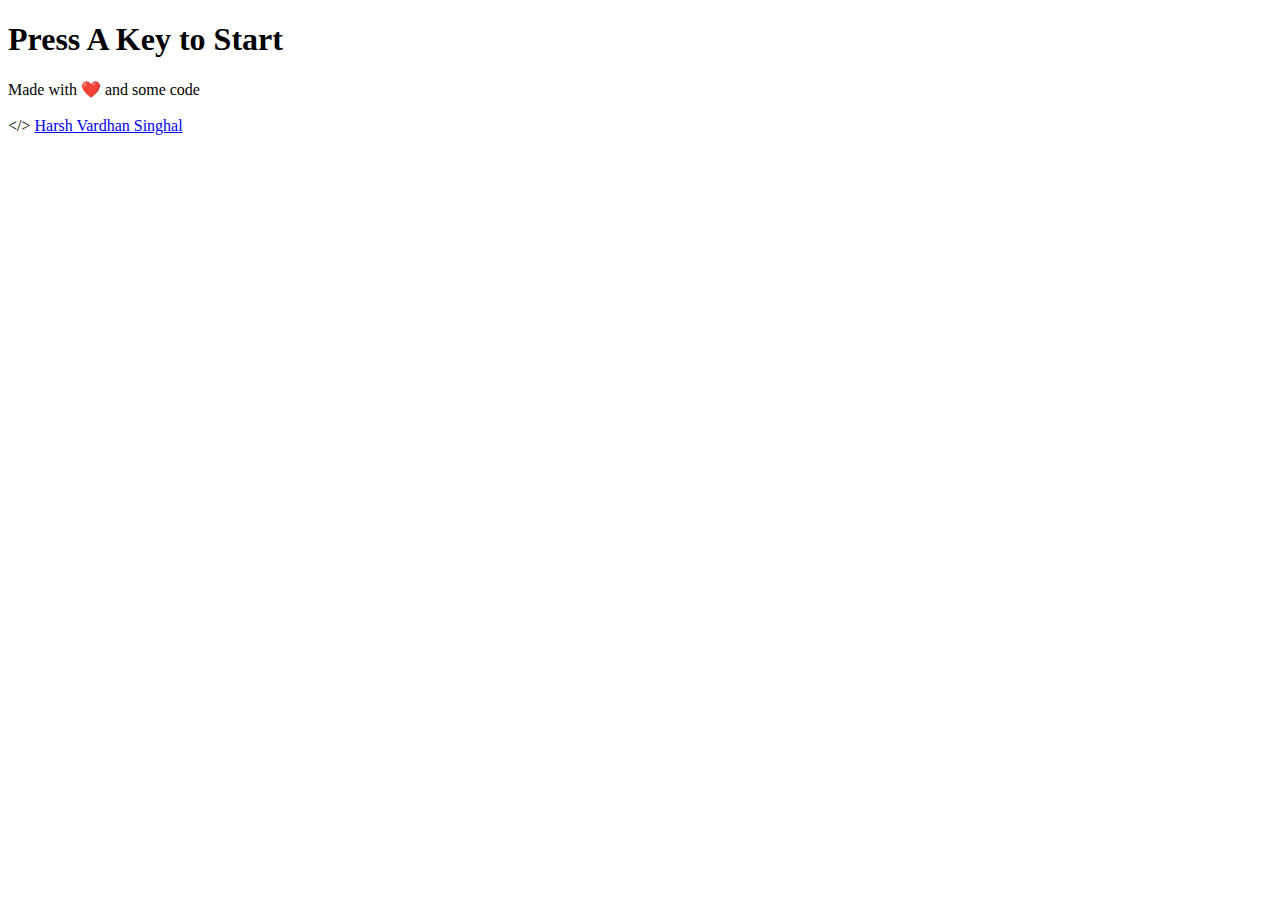
==== index.html @ e6c763f5 "Add Creator Details" ====
<!DOCTYPE html>
<html lang="en" dir="ltr">

<head>
  <meta charset="utf-8">
  <title>Simon</title>
  <link rel="stylesheet" href="styles.css">
  <link href="https://fonts.googleapis.com/css?family=Press+Start+2P" rel="stylesheet">
</head>

<body>
  <h1 id="level-title">Press A Key to Start</h1>
  <div class="container">
    <div lass="row">

      <div type="button" id="green" class="btn green">

      </div>

      <div type="button" id="red" class="btn red">

      </div>
    </div>

    <div class="row">

      <div type="button" id="yellow" class="btn yellow">

      </div>
      <div type="button" id="blue" class="btn blue">

      </div>

    </div>

  </div>

  <script src="https://ajax.googleapis.com/ajax/libs/jquery/3.3.1/jquery.min.js"></script>
  <script src="game.js" charset="utf-8"></script>
  
  <footer>
  <p class="footerclass">
    Made with ❤️ and some code<br/></br>
    &lt;/&gt; <a href="https://harsh.cf" target="_blank">Harsh Vardhan Singhal</a>
  </p>
</footer>

</body>

</html>
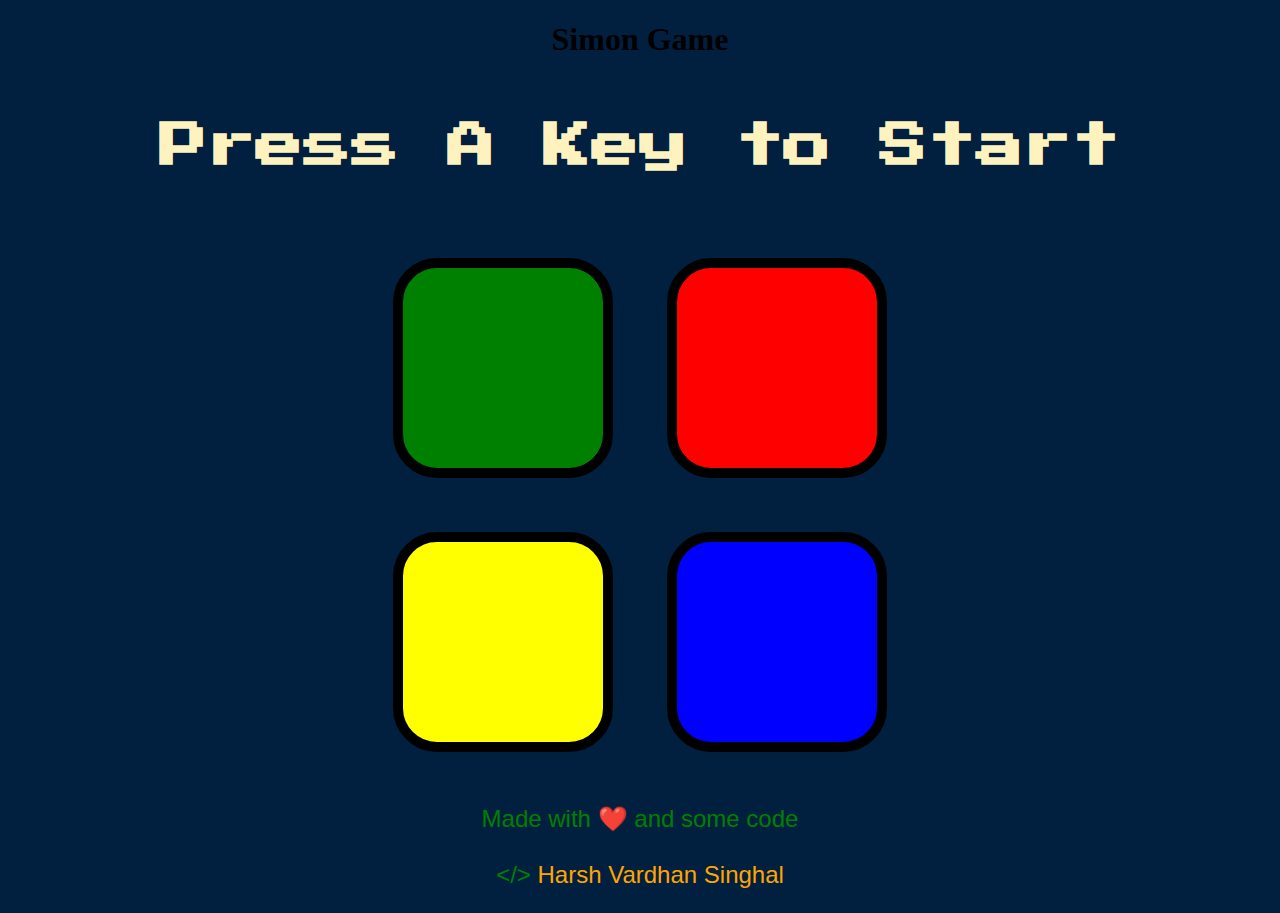
==== commit efb49a29: "Add Heading" ====
--- a/index.html
+++ b/index.html
@@ -3,12 +3,13 @@
 
 <head>
   <meta charset="utf-8">
-  <title>Simon</title>
+  <title>Simon Game</title>
   <link rel="stylesheet" href="styles.css">
   <link href="https://fonts.googleapis.com/css?family=Press+Start+2P" rel="stylesheet">
 </head>
 
 <body>
+  <h1 id="title">Simon Game</h1>
   <h1 id="level-title">Press A Key to Start</h1>
   <div class="container">
     <div lass="row">
@@ -37,8 +38,8 @@
 
   <script src="https://ajax.googleapis.com/ajax/libs/jquery/3.3.1/jquery.min.js"></script>
   <script src="game.js" charset="utf-8"></script>
-  
-  <footer>
+
+<footer>
   <p class="footerclass">
     Made with ❤️ and some code<br/></br>
     &lt;/&gt; <a href="https://harsh.cf" target="_blank">Harsh Vardhan Singhal</a>
--- a/styles.css
+++ b/styles.css
@@ -0,0 +1,64 @@
+body {
+  text-align: center;
+  background-color: #011F3F;
+}
+
+#level-title {
+  font-family: 'Press Start 2P', cursive;
+  font-size: 3rem;
+  margin:  5%;
+  color: #FEF2BF;
+}
+
+.container {
+  display: block;
+  width: 50%;
+  margin: auto;
+
+}
+
+.btn {
+  margin: 25px;
+  display: inline-block;
+  height: 200px;
+  width: 200px;
+  border: 10px solid black;
+  border-radius: 20%;
+}
+
+.game-over {
+  background-color: red;
+  opacity: 0.8;
+}
+
+.red {
+  background-color: red;
+}
+
+.green {
+  background-color: green;
+}
+
+.blue {
+  background-color: blue;
+}
+
+.yellow {
+  background-color: yellow;
+}
+
+.pressed {
+  box-shadow: 0 0 20px white;
+  background-color: grey;
+}
+
+.footerclass {
+  font-family: Arial, Helvetica, sans-serif;
+  color: green;
+  font-size: 24px;
+}
+
+a {
+  text-decoration: none;
+  color: orange;
+}
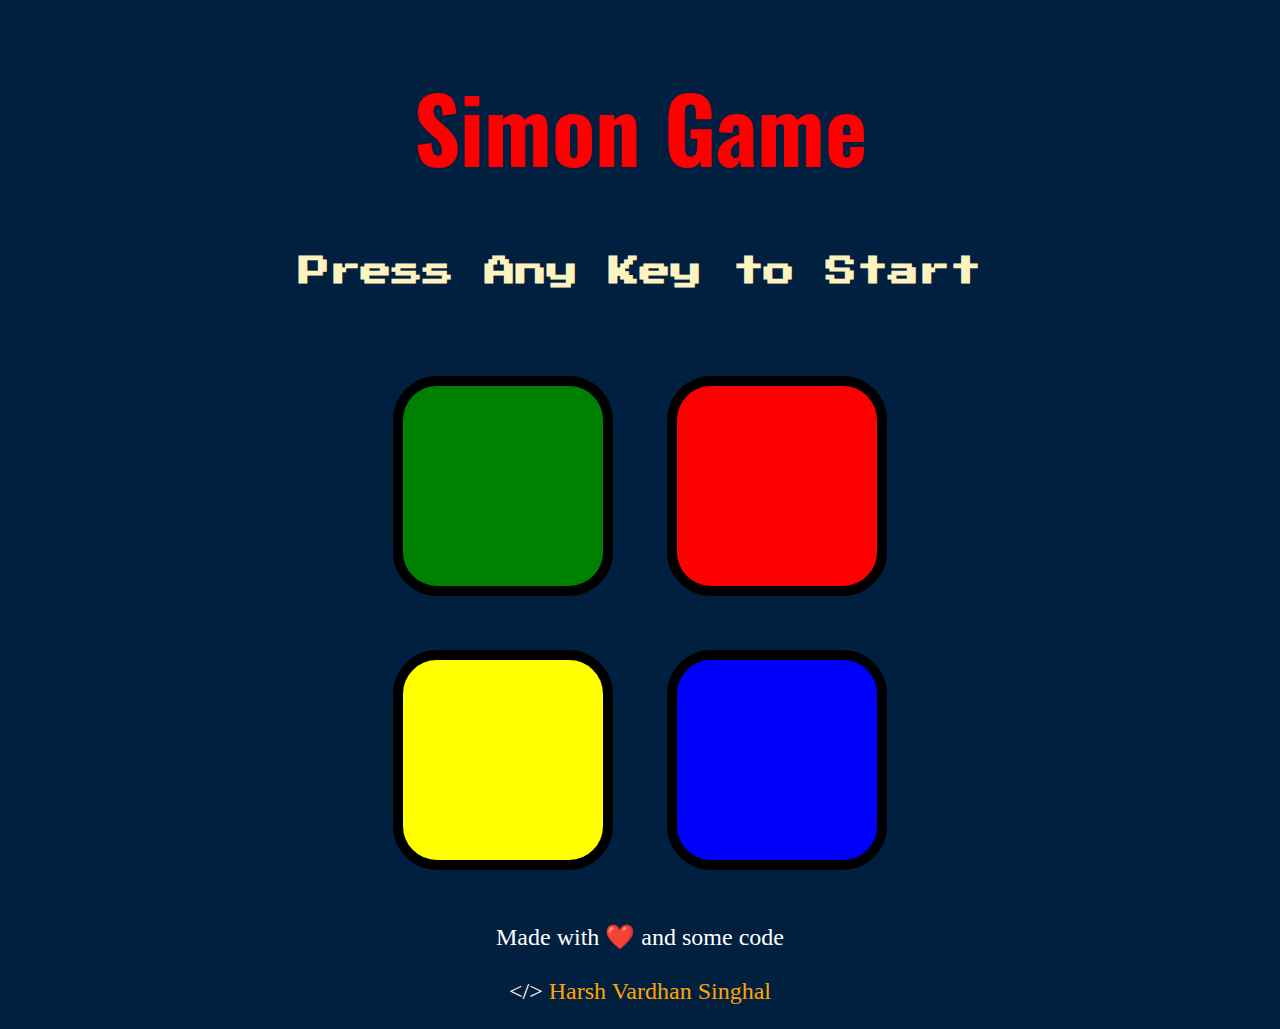
==== commit ca4ba56e: "Update index.html" ====
--- a/index.html
+++ b/index.html
@@ -6,11 +6,13 @@
   <title>Simon Game</title>
   <link rel="stylesheet" href="styles.css">
   <link href="https://fonts.googleapis.com/css?family=Press+Start+2P" rel="stylesheet">
+  <link href="https://fonts.googleapis.com/css2?family=Oswald:wght@500&display=swap" rel="stylesheet">
+
 </head>
 
 <body>
   <h1 id="title">Simon Game</h1>
-  <h1 id="level-title">Press A Key to Start</h1>
+  <h1 id="level-title">Press Any Key to Start</h1>
   <div class="container">
     <div lass="row">
 
--- a/styles.css
+++ b/styles.css
@@ -3,9 +3,15 @@
   background-color: #011F3F;
 }
 
+#title {
+  font-family: 'Oswald', sans-serif;
+  font-size: 90px;
+  color: red;
+}
+
 #level-title {
   font-family: 'Press Start 2P', cursive;
-  font-size: 3rem;
+  font-size: 31px;
   margin:  5%;
   color: #FEF2BF;
 }
@@ -51,10 +57,9 @@
   box-shadow: 0 0 20px white;
   background-color: grey;
 }
-
 .footerclass {
-  font-family: Arial, Helvetica, sans-serif;
-  color: green;
+  font-family: Apple Chancery, cursive;
+  color: white;
   font-size: 24px;
 }
 
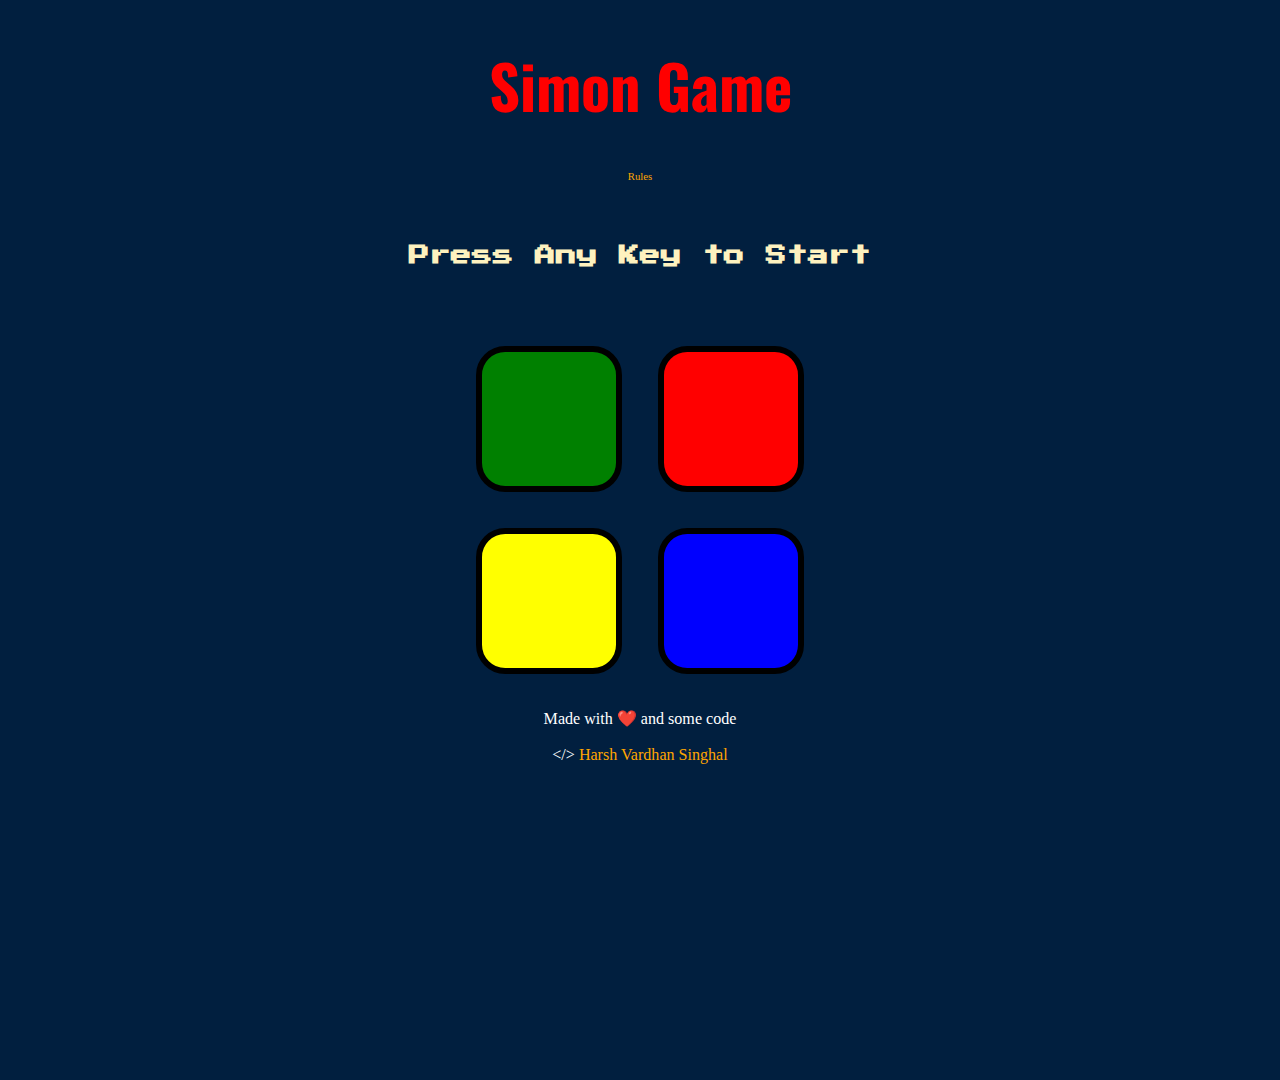
==== commit b6691af4: "Update index.html" ====
--- a/index.html
+++ b/index.html
@@ -12,6 +12,7 @@
 
 <body>
   <h1 id="title">Simon Game</h1>
+  <a href="rules.html" class="button">Rules</a>
   <h1 id="level-title">Press Any Key to Start</h1>
   <div class="container">
     <div lass="row">
@@ -44,7 +45,7 @@
 <footer>
   <p class="footerclass">
     Made with ❤️ and some code<br/></br>
-    &lt;/&gt; <a href="https://harsh.cf" target="_blank">Harsh Vardhan Singhal</a>
+    &lt;/&gt; <a href="https://harshsinghal.me" target="_blank">Harsh Vardhan Singhal</a>
   </p>
 </footer>
 
--- a/styles.css
+++ b/styles.css
@@ -1,6 +1,7 @@
 body {
   text-align: center;
   background-color: #011F3F;
+  zoom: 67%;
 }
 
 #title {
@@ -67,3 +68,8 @@
   text-decoration: none;
   color: orange;
 }
+div {
+  -webkit-user-select: none; 
+  -ms-user-select: none; 
+  user-select: none;  
+}
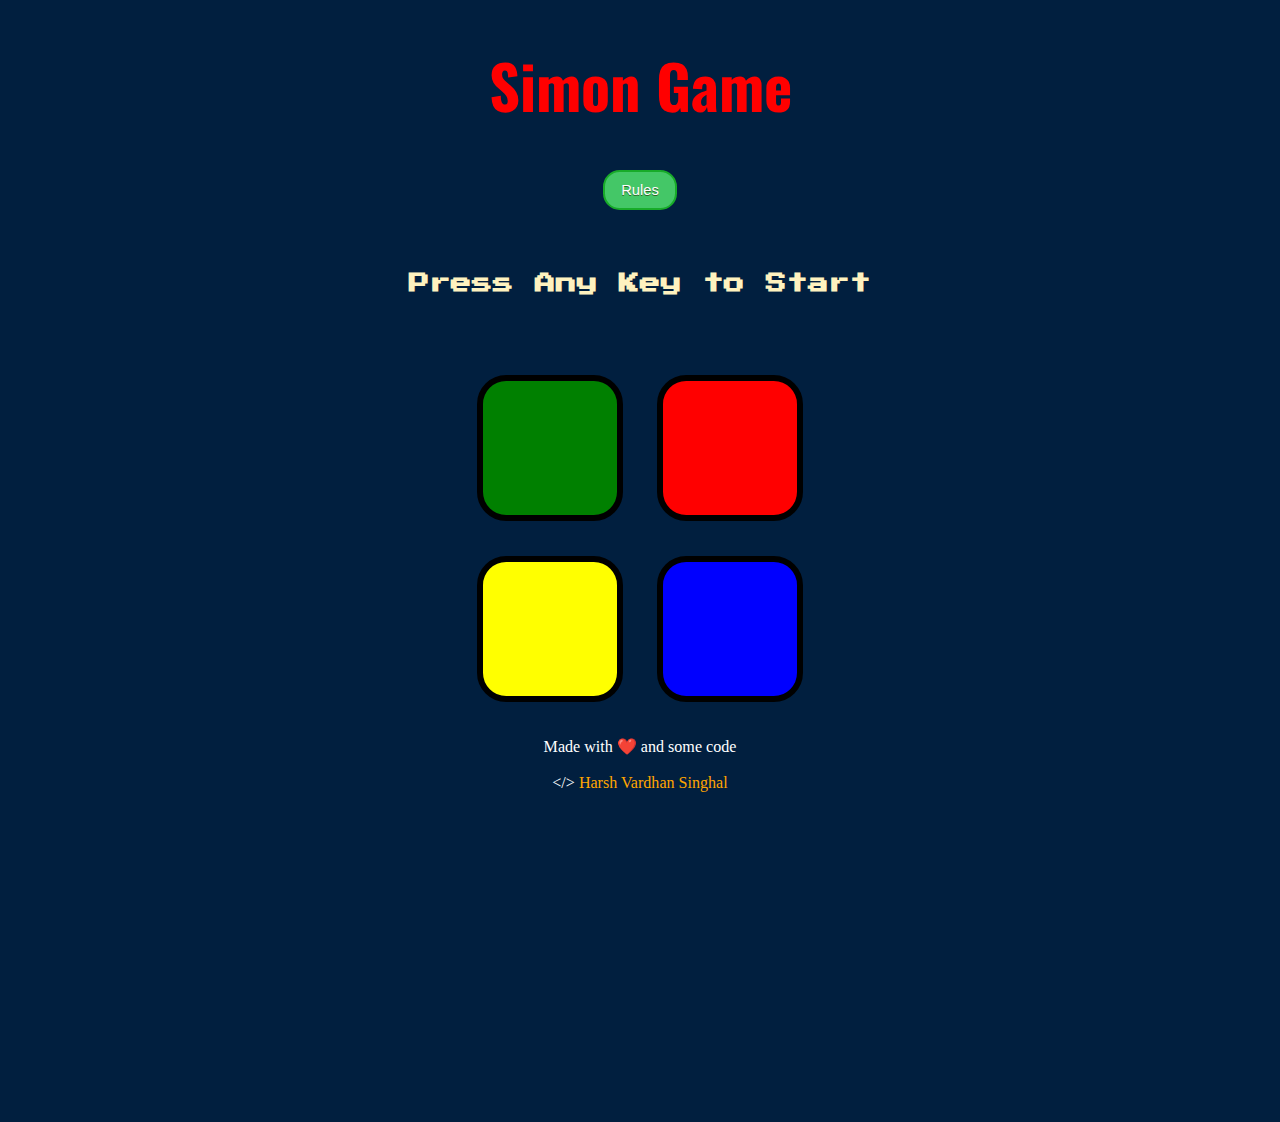
==== commit 48be2c3c: "Merge 382b08375c5cb5c0cf30acffbd0662ff480b9f1e into cc9284bdd40212dcfd44be4cdb5181e990decadd" ====
--- a/index.html
+++ b/index.html
@@ -1,54 +1 @@
-<!DOCTYPE html>
-<html lang="en" dir="ltr">
-
-<head>
-  <meta charset="utf-8">
-  <title>Simon Game</title>
-  <link rel="stylesheet" href="styles.css">
-  <link href="https://fonts.googleapis.com/css?family=Press+Start+2P" rel="stylesheet">
-  <link href="https://fonts.googleapis.com/css2?family=Oswald:wght@500&display=swap" rel="stylesheet">
-
-</head>
-
-<body>
-  <h1 id="title">Simon Game</h1>
-  <a href="rules.html" class="button">Rules</a>
-  <h1 id="level-title">Press Any Key to Start</h1>
-  <div class="container">
-    <div lass="row">
-
-      <div type="button" id="green" class="btn green">
-
-      </div>
-
-      <div type="button" id="red" class="btn red">
-
-      </div>
-    </div>
-
-    <div class="row">
-
-      <div type="button" id="yellow" class="btn yellow">
-
-      </div>
-      <div type="button" id="blue" class="btn blue">
-
-      </div>
-
-    </div>
-
-  </div>
-
-  <script src="https://ajax.googleapis.com/ajax/libs/jquery/3.3.1/jquery.min.js"></script>
-  <script src="game.js" charset="utf-8"></script>
-
-<footer>
-  <p class="footerclass">
-    Made with ❤️ and some code<br/></br>
-    &lt;/&gt; <a href="https://harshsinghal.me" target="_blank">Harsh Vardhan Singhal</a>
-  </p>
-</footer>
-
-</body>
-
-</html>
+<!DOCTYPE html><html lang="en" dir="ltr"><head><meta charset="utf-8"><title>Simon Game</title><link rel="stylesheet" href="styles.css"><link href="https://fonts.googleapis.com/css?family=Press+Start+2P" rel="stylesheet"><link href="https://fonts.googleapis.com/css2?family=Oswald:wght@500&display=swap" rel="stylesheet"></head><body><h1 id="title">Simon Game</h1><a href="rules.html" class="button">Rules</a><h1 id="level-title">Press Any Key to Start</h1><div class="container"><div lass="row"><div type="button" id="green" class="btn green"></div><div type="button" id="red" class="btn red"></div></div><div class="row"><div type="button" id="yellow" class="btn yellow"></div><div type="button" id="blue" class="btn blue"></div></div></div><script src="https://ajax.googleapis.com/ajax/libs/jquery/3.3.1/jquery.min.js"></script><script src="game.js" charset="utf-8"></script><footer><p class="footerclass">Made with ❤️ and some code<br/></br>&lt;/&gt; <a href="https://harshsinghal.me" target="_blank">Harsh Vardhan Singhal</a></p></footer></body></html>
--- a/styles.css
+++ b/styles.css
@@ -3,6 +3,27 @@
   background-color: #011F3F;
   zoom: 67%;
 }
+.button {
+	background-color:#44c767;
+	border-radius:25px;
+	border:4px solid #18ab29;
+	display:inline-block;
+	cursor:pointer;
+	color:#ffffff;
+	font-family:Arial;
+	font-size:22px;
+	padding:15px 24px;
+	text-decoration:none;
+	text-shadow:0px 1px 0px #2f6627;
+}
+.button:hover {
+	background-color:#5cbf2a;
+}
+.button:active {
+	position:relative;
+	top:1px;
+}
+
 
 #title {
   font-family: 'Oswald', sans-serif;
@@ -73,3 +94,6 @@
   -ms-user-select: none; 
   user-select: none;  
 }
+#rules-text {
+	color: beige;
+	font-size: 29px;
